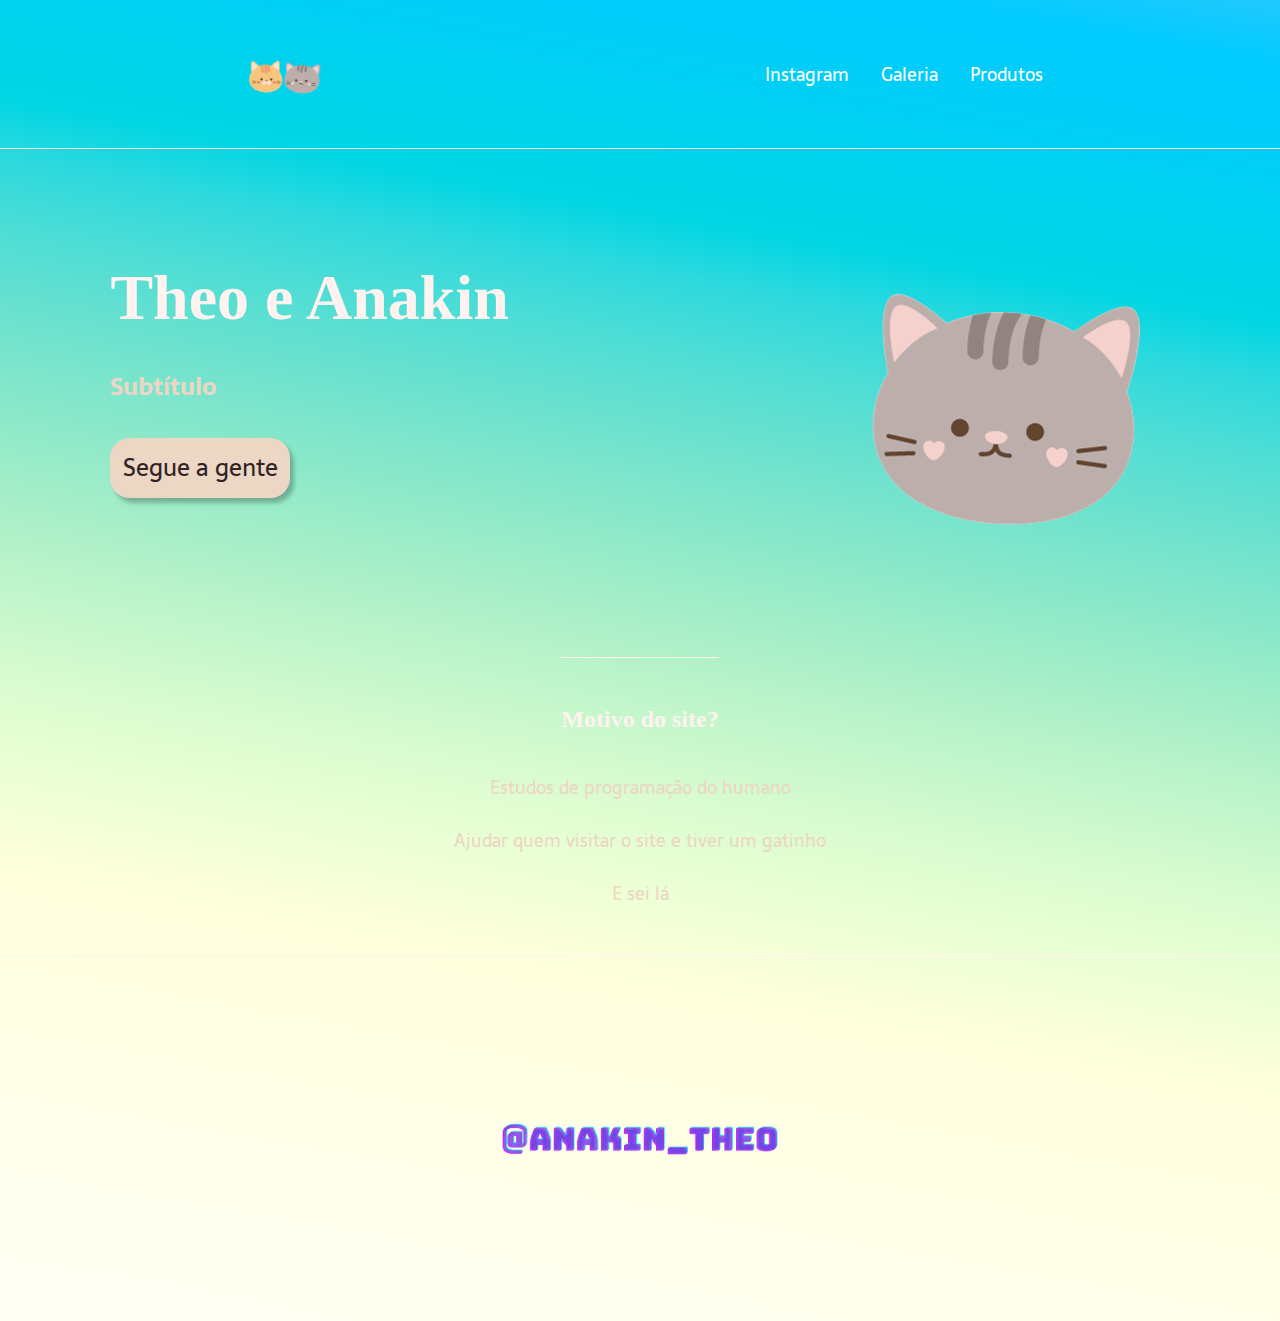
==== index.html @ fb72e6fb "subindo arquivos do site" ====
<!DOCTYPE html>
<html lang="en">
<head>
    <meta charset="UTF-8">
    <meta name="viewport" content="width=device-width, initial-scale=1.0">
    <title>Landing Page</title>
    <link rel="stylesheet" href="./assets/css/style.css">
</head>
<body>
    <header class="cabecalho">
        <img class="cabecalho-imagem-um" src="./assets/img/theokin.png" alt="Logo">
        <!-- <img class="cabecalho-imagem-dois" src="./assets/img/cinzinha.png" alt=""> -->
        <nav class="cabecalho-menu">
            <a class="cabecalho-menu-item" href="https://instagram.com/anakin_theo?igshid=NGVhN2U2NjQ0Yg%3D%3D&utm_source=qr" target="_blank">Instagram</a>
            <a class="cabecalho-menu-item" href="galeria.html">Galeria</a>
            <a class="cabecalho-menu-item" href="produtos.html">Produtos</a>
        </nav>
    </header>

    <main class="conteudo">
        <section class="conteudo-principal">
            <div class="conteudo-principal-escrito">
                <h1 class="conteudo-principal-escrito-titulo">Theo e Anakin</h1>
                <h2 class="conteudo-principal-escrito-subtitulo">Subtítulo</h2>
                <a href="https://instagram.com/anakin_theo?igshid=NGVhN2U2NjQ0Yg%3D%3D&utm_source=qr"><button class="conteudo-principal-escrito-botao" href="">Segue a gente</button></a>
            </div>
            <!-- <img class="conteudo-principal-imagem" src="./assets/img/logo-anakin-theo.png" alt=""> -->
            <div class="conteudo-principal-imagem" src="./assets/img/logo-anakin-theo.png" alt="">
        </section>
        
        <section class="conteudo-secundario">
            <h3 class="conteudo-secundario-titulo">Motivo do site?</h3>
            <p class="conteudo-secundario-paragrafo">Estudos de programação do humano </p>
            <p class="conteudo-secundario-paragrafo">Ajudar quem visitar o site e tiver um gatinho </p>
            <p class="conteudo-secundario-paragrafo">E sei lá </p>
        </section>
    </main>

    <footer class="rodape">
        <img class="rodape-imagem" src="./assets/img/@anakin-theo.png" alt="">
    </footer>
</body>
</html>
---- assets/css/style.css ----
@import url('https://fonts.googleapis.com/css2?family=Sarala&display=swap');

*{
    margin: 0;
    padding: 0;
    box-sizing: border-box;
    text-decoration: none;

}
body{
    font-size: 100%;
    background:linear-gradient(10deg,#fffff4 0, #fffff2 4.17%, #ffffef 8.33%, #ffffec 12.5%, #ffffe8 16.67%, #ffffe4 20.83%, #ffffe0 25%, #feffdc 29.17%, #f3ffd7 33.33%, #e6ffd3 37.5%, #d8fbcf 41.67%, #c7f7cc 45.83%, #b5f2c9 50%, #a1edc8 54.17%, #8de9c9 58.33%, #79e4cc 62.5%, #63e0d0 66.67%, #4bddd6 70.83%, #2fd9dd 75%, #00d6e4 79.17%, #00d3eb 83.33%, #00d0f3 87.5%, #00cdfa 91.67%, #00cbff 95.83%, #22c9ff 100%)
}
.cabecalho{
    display: flex;
    flex-direction: row;
    align-items: center;
    justify-content: space-around;
    padding: 24px;
}
.cabecalho-imagem-um{
    height: 100px;
}
.cabecalho-imagem-dois{
    height: 100px;
}
.cabecalho-menu{
    display: flex;
    gap: 32px;
}
.cabecalho-menu-item:hover{
    color: #ee6a1e;
}
.cabecalho-menu-item{
    font-family: 'Sarala', sans-serif;
    color: white;
    height: 400;
    font-size: 18px;
}
.conteudo{
    margin-bottom: 48px;
    border-top: 0.4px solid;
    color: #fff2e7;
}
.conteudo-principal{
    display: flex;
    flex-direction: row;
    align-items: center;
    justify-content: space-around;
}
.conteudo-principal-escrito{
    display: flex;
    flex-direction: column;
    gap: 32px;
}

.conteudo-principal-escrito-titulo{
    font-family: 'Righteus', cursive;
    font-weight: 400px;
    font-size: 64px;
    color: #fff2ef;
}

.conteudo-principal-escrito-subtitulo{
    font-family:'Sarala', sans-serif ;
    font-weight: 400px;
    font-size: 24px;
    color: #ECD6C4;
}

.conteudo-principal-escrito-botao{
    background-color: #ECD6C4;
    width: 180px;
    height: 60px;
    border: none;
    box-shadow: 4px 5px 4px rgba(0, 0, 0, 0.25);
    border-radius: 20px;
    font-family: 'Sarala', sans-serif;
    font-weight: 400px;
    font-size: 24px;
    color: #2f2325;
}
.conteudo-principal-escrito-botao:hover{
    background-color: #ee6a1e;
}

/* .conteudo-principal-imagem{
    height: 420px;

} */
.conteudo-principal-imagem{
    height: 420px;
    width: 420px;
    float: right;
    margin: 20px 10px;
    border-radius: 50%;
    background: #2d6ff7;
    background: url('../img/cinzinha.png');
}
.conteudo-principal-imagem:hover{
    background: url('../img/laranjinha.png');
    
}


.conteudo-secundario{
    display: flex;
    flex-direction: column;
    align-items: center;
    gap: 24px;
    margin-top: 48px;
}
.conteudo-secundario-titulo{
    border-top: 0.4px #fff2e7 solid;
    padding-top:48px ;
    font-family: 'Righteus', cursive;
    font-weight: 400px;
    font-size: 24px;
    color: #fff2ef;
    margin-bottom: 16px;
}
.conteudo-secundario-paragrafo{
    font-family: 'Sarala', sans-serif;
    font-weight: 300px;
    font-size: 18px;
    color: #ECD6C4;
}
.rodape{
    padding: 32px;
    border-top: 0.4px #fff2e7 solid;
}
.rodape-imagem{
    height: 300px;
    display: block;
    margin: 0 auto;
}


.conteudo-produtos{
    
    display: flex;
    flex-direction: column;
    align-items: center;
    gap: 14px;
    margin-top: 30px;
    /* border-top: 0.4px #fff2e7 solid; */
    padding-top:20px ;
    /* font-family: 'Righteus', cursive; */
    font-weight: 400px;
    font-size: 24px;
    color: white;
    /* margin-bottom:50px; */
}
.produtos{
    font-family: 'Times New Roman',Times,serif;
    margin-top: 18px;
    /* font-family: 'Sarala', sans-serif; */
    font-weight: 300px;
    font-size: 18px;
    color: whitesmoke;
    
}
.produtos:hover{
    color: #ee6a1e;
}


.rodape-produtos-imagem{
    height: 300px;
    display: block;
    margin: 0 auto;
    
}

.cabecalho-galeria{
    height: 90px;
    display: flex;
    justify-content: center;
    font-family: 'Righteus', cursive;
    
}



.galeria-item{
    width: 300px;
    height: 300px;
    padding: 5px;
    /* background-color: purple; */
    background: none;
}
.galeria-botao{
    background-color: #ECD6C4;
    width: 60px;
    height: 40px;
    border: none;
    box-shadow: 4px 5px 4px rgba(0, 0, 0, 0.25);
    border-radius: 20px;
    font-family: 'Sarala', sans-serif;
    font-weight: 100px;
    font-size: 14px;
    color: #2f2325;
}
.galeria-botao:hover{
    /* background-color: rgba(236, 214, 196, 0.53); */
    background-color: #ee6a1e;
}
.produtos-botao{
    background-color: #ECD6C4;
    width: 60px;
    height: 40px;
    border: none;
    box-shadow: 4px 5px 4px rgba(0, 0, 0, 0.25);
    border-radius: 20px;
    font-family: 'Sarala', sans-serif;
    font-weight: 100px;
    font-size: 14px;
    color: #2f2325;
}
.produtos-botao:hover{
    /* background-color: rgba(236, 214, 196, 0.53); */
    background-color: #ee6a1e;
}
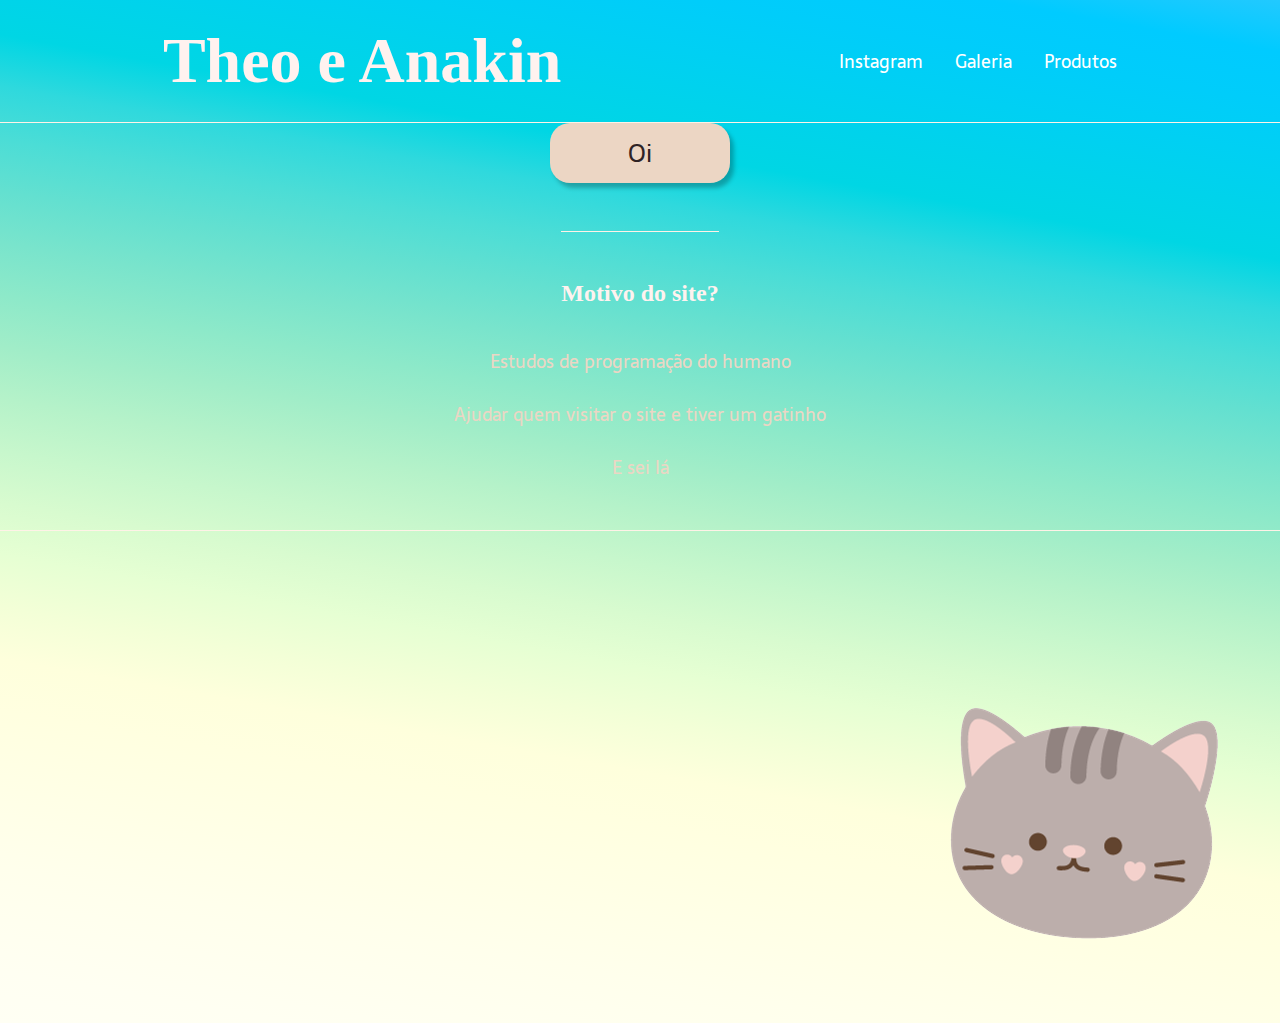
==== commit d365e41d: "Update index.html" ====
--- a/index.html
+++ b/index.html
@@ -8,7 +8,8 @@
 </head>
 <body>
     <header class="cabecalho">
-        <img class="cabecalho-imagem-um" src="./assets/img/theokin.png" alt="Logo">
+        <!-- <img class="cabecalho-imagem-um" src="./assets/img/theokin.png" alt="Logo"> -->
+        <h1 class="conteudo-principal-escrito-titulo" >Theo e Anakin</h1>
         <!-- <img class="cabecalho-imagem-dois" src="./assets/img/cinzinha.png" alt=""> -->
         <nav class="cabecalho-menu">
             <a class="cabecalho-menu-item" href="https://instagram.com/anakin_theo?igshid=NGVhN2U2NjQ0Yg%3D%3D&utm_source=qr" target="_blank">Instagram</a>
@@ -20,12 +21,15 @@
     <main class="conteudo">
         <section class="conteudo-principal">
             <div class="conteudo-principal-escrito">
-                <h1 class="conteudo-principal-escrito-titulo">Theo e Anakin</h1>
-                <h2 class="conteudo-principal-escrito-subtitulo">Subtítulo</h2>
-                <a href="https://instagram.com/anakin_theo?igshid=NGVhN2U2NjQ0Yg%3D%3D&utm_source=qr"><button class="conteudo-principal-escrito-botao" href="">Segue a gente</button></a>
+                <!-- <h1 class="conteudo-principal-escrito-titulo">Theo e Anakin</h1> -->
+                <!-- <h2 class="conteudo-principal-escrito-subtitulo">Subtítulo</h2> -->
+                <a href="https://instagram.com/anakin_theo?igshid=NGVhN2U2NjQ0Yg%3D%3D&utm_source=qr" target="_blank"><button class="conteudo-principal-escrito-botao" href="">Oi</button></a>
             </div>
             <!-- <img class="conteudo-principal-imagem" src="./assets/img/logo-anakin-theo.png" alt=""> -->
-            <div class="conteudo-principal-imagem" src="./assets/img/logo-anakin-theo.png" alt="">
+            
+        </section>
+        <section class="conteudo-terciario">
+            
         </section>
         
         <section class="conteudo-secundario">
@@ -34,10 +38,12 @@
             <p class="conteudo-secundario-paragrafo">Ajudar quem visitar o site e tiver um gatinho </p>
             <p class="conteudo-secundario-paragrafo">E sei lá </p>
         </section>
+
     </main>
 
     <footer class="rodape">
-        <img class="rodape-imagem" src="./assets/img/@anakin-theo.png" alt="">
+        <div class="conteudo-principal-imagem" src="./assets/img/logo-anakin-theo.png" alt="">
+        <!-- <img class="rodape-imagem" src="./assets/img/@anakin-theo.png" alt=""> -->
     </footer>
 </body>
-</html>+</html>
--- a/assets/css/style.css
+++ b/assets/css/style.css
@@ -169,7 +169,7 @@
     height: 300px;
     display: block;
     margin: 0 auto;
-    
+    margin-bottom: 500px;
 }
 
 .cabecalho-galeria{
@@ -177,9 +177,7 @@
     display: flex;
     justify-content: center;
     font-family: 'Righteus', cursive;
-    
-}
-
+}
 
 
 .galeria-item{
@@ -188,6 +186,8 @@
     padding: 5px;
     /* background-color: purple; */
     background: none;
+    object-fit: cover;
+    /* margin-bottom:180px; */
 }
 .galeria-botao{
     background-color: #ECD6C4;
@@ -220,4 +220,7 @@
 .produtos-botao:hover{
     /* background-color: rgba(236, 214, 196, 0.53); */
     background-color: #ee6a1e;
-}+}
+.rodape-galeria{
+    margin-bottom:700px;
+}
